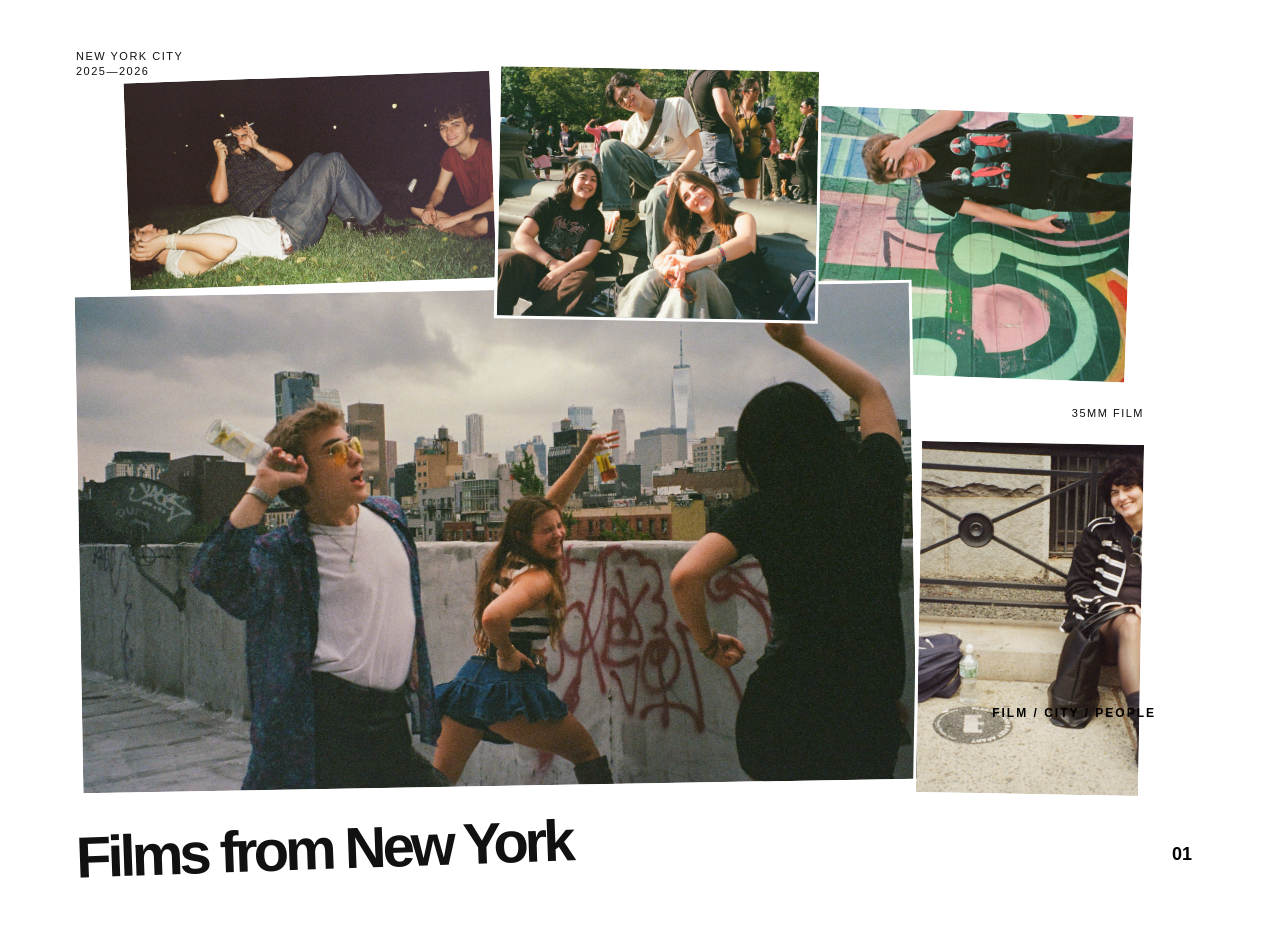
==== index.html @ 9c6ec29b "Initial commit" ====
<!DOCTYPE html>
<html lang="en">
<head>
     <title>Film Photography Collage</title>

    <link rel="stylesheet" href="style.css">
</head>

<body>

    <main class="page1">
        <section class="collage">

            <h1> Films from New York </h1>
            <div class="photo photo1">
                <img src="photo1.jpg" alt="Photo 1">
            </div>

            <div class="photo photo2">
                <img src="photo2.jpg" alt="Photo 2">
            </div>  

            <div class="photo photo3">
                <img src="photo3.jpg" alt="Photo 3">
            </div>  

            <div class="photo photo4">
                <img src="photo4.jpg" alt="Photo 4">
            </div>  

            <div class="photo photo5">
                <img src="photo5.jpg" alt="Photo 5">
            </div>

             <div class="small-text text1">
                NEW YORK CITY<br>
                2025—2026
            </div>

            <div class="small-text text2">
                35MM FILM
            </div>

            <div class="page-number">
                01
            </div>

            <div class="caption">
                FILM / CITY / PEOPLE
            </div>

        </section>

    </main>

</body>
</html>
---- style.css ----
* {
    box-sizing: border-box;
}

body {
    margin: 0;
    background: white;
    font-family: Arial, Helvetica, sans-serif;
}



.page1 {
    width: 100%;
    min-height: 100vh;
    padding: 40px;
}


.collage {
    position: relative;

    width: 100%;
    max-width: 1200px;
    height: 850px;

    margin: 0 auto;

    background: white;

    overflow: hidden;
}


h1 {
    position: absolute;

    left: 3%;
    bottom: 1%;

    margin: 0;

    z-index: 20;

    font-size: 58px;
    font-weight: bold;

    letter-spacing: -4px;

    color: #111;

    transform: rotate(-2deg);
}



.photo {
    position: absolute;

    overflow: hidden;

    border: 3px solid white;

    z-index: 2;

    background: white;
}


.photo img {
    width: 100%;
    height: 100%;

    object-fit: cover;

    display: block;
}



.photo4 {
    left: 3%;
    top: 29%;

    width: 70%;
    height: 59%;

    z-index: 4;

    transform: rotate(-1deg);
}



.photo1 {
    left: 7%;
    top: 4%;

    width: 31%;
    height: 25%;

    z-index: 3;

    transform: rotate(-2deg);
}



.photo2 {
    left: 38%;
    top: 3%;

    width: 27%;
    height: 30%;

    z-index: 5;

    transform: rotate(1deg);
}



.photo3 {
    left: 64%;
    top: 8%;

    width: 27%;
    height: 32%;

    z-index: 3;

    transform: rotate(2deg);
}



.photo5 {
    right: 8%;
    top: 47%;

    width: 19%;
    height: 42%;

    z-index: 6;

    transform: rotate(1deg);
}



.small-text {
    position: absolute;

    z-index: 15;

    font-size: 11px;

    line-height: 1.4;

    letter-spacing: 1.5px;

    color: #111;
}


.text1 {
    left: 3%;
    top: 1%;

    width: 150px;
}


.text2 {
    right: 8%;
    top: 43%;
}


.caption {
    position: absolute;

    right: 7%;
    bottom: 20%;

    z-index: 15;

    font-size: 12px;

    font-weight: bold;

    letter-spacing: 2px;
}


.page-number {
    position: absolute;

    right: 4%;
    bottom: 3%;

    z-index: 20;

    font-size: 18px;
    font-weight: bold;
}

/* hover */

.photo img {
    transition: transform 0.01s ease;
}

.photo:hover img {
    transform: scale(1.1);
}
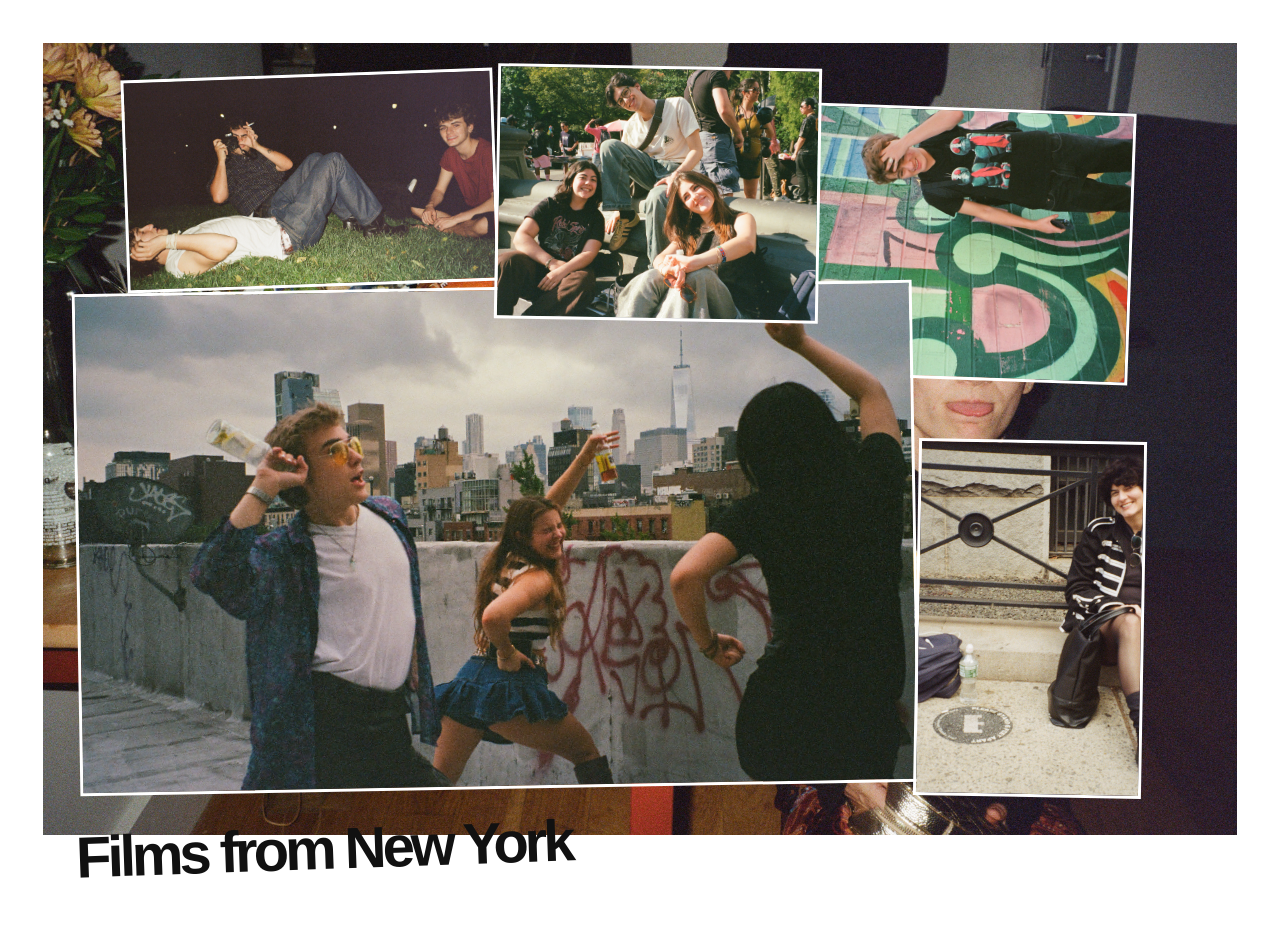
==== commit dd51bfef: "Added photos to html and added a 10th photo to the folder" ====
--- a/index.html
+++ b/index.html
@@ -32,6 +32,26 @@
                 <img src="photo5.jpg" alt="Photo 5">
             </div>
 
+            <div class="photo photo6">
+                <img src="photo6.jpg" 
+            </div>
+
+            <div class="photo photo7">
+                <img src="photo7.jpg"
+            </div>
+
+            <div class="photo photo8">
+                <img src="photo8.jpg"
+            </div>
+
+            <div class="photo photo9">
+                <img src="photo9.jpg"
+            </div>
+
+            <div class="photo photo10">
+                <img src="photo10.jpg"
+            </div>
+
              <div class="small-text text1">
                 NEW YORK CITY<br>
                 2025—2026
--- a/style.css
+++ b/style.css
@@ -147,7 +147,6 @@
 }
 
 
-
 .small-text {
     position: absolute;
 
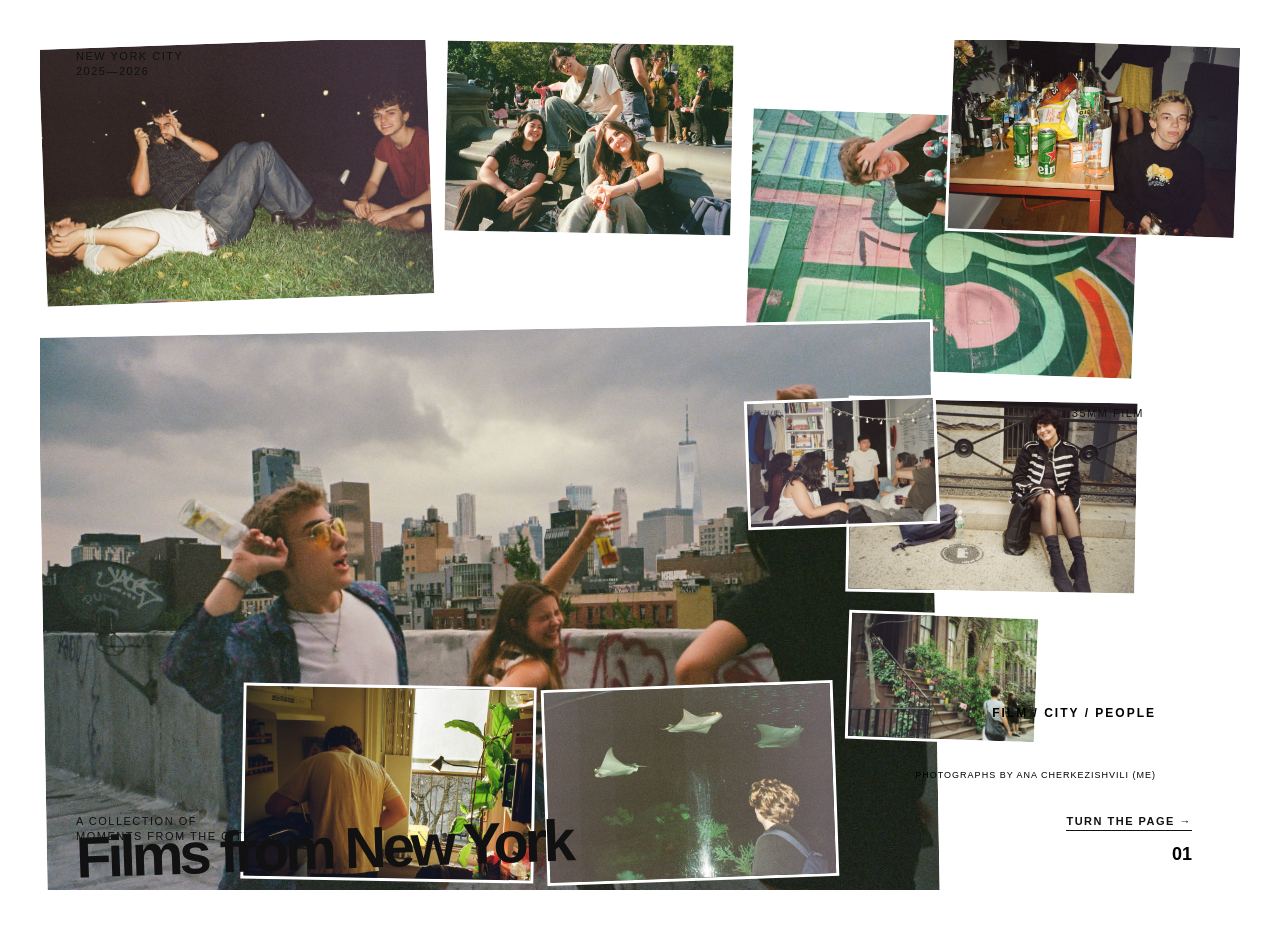
==== commit e56ffb57: "updating css and html files" ====
--- a/index.html
+++ b/index.html
@@ -13,43 +13,43 @@
 
             <h1> Films from New York </h1>
             <div class="photo photo1">
-                <img src="photo1.jpg" alt="Photo 1">
+                <img src="photo1.jpg" alt="Photo 1 From New York">
             </div>
 
             <div class="photo photo2">
-                <img src="photo2.jpg" alt="Photo 2">
+                <img src="photo2.jpg" alt="Photo 2 From New York">
             </div>  
 
             <div class="photo photo3">
-                <img src="photo3.jpg" alt="Photo 3">
+                <img src="photo3.jpg" alt="Photo 3 From New York">
             </div>  
 
             <div class="photo photo4">
-                <img src="photo4.jpg" alt="Photo 4">
+                <img src="photo4.jpg" alt="Photo 4 From New York">
             </div>  
 
             <div class="photo photo5">
-                <img src="photo5.jpg" alt="Photo 5">
+                <img src="photo5.jpg" alt="Photo 5 From New York">
             </div>
 
             <div class="photo photo6">
-                <img src="photo6.jpg" 
+                <img src="photo6.jpg" alt="Photo 6 From New York">
             </div>
 
             <div class="photo photo7">
-                <img src="photo7.jpg"
+                <img src="photo7.jpg" alt="Photo 7 From New York">
             </div>
 
             <div class="photo photo8">
-                <img src="photo8.jpg"
+                <img src="photo8.jpg" alt="Photo 8 From New York">
             </div>
 
             <div class="photo photo9">
-                <img src="photo9.jpg"
+                <img src="photo9.jpg" alt="Photo 9 From New York">
             </div>
 
             <div class="photo photo10">
-                <img src="photo10.jpg"
+                <img src="photo10.jpg" alt="Photo 10 From New York">
             </div>
 
              <div class="small-text text1">
@@ -61,13 +61,26 @@
                 35MM FILM
             </div>
 
-            <div class="page-number">
-                01
+            <div class="small-text text3">
+                A COLLECTION OF<br>
+                MOMENTS FROM THE CITY
             </div>
 
             <div class="caption">
                 FILM / CITY / PEOPLE
             </div>
+
+            <div class="credit">
+                PHOTOGRAPHS BY ANA CHERKEZISHVILI (ME)
+            </div>
+
+            <div class="page-number">
+                01
+            </div>
+
+            <a href="page2.html" class="next-page">
+                TURN THE PAGE →
+            </a>
 
         </section>
 
--- a/style.css
+++ b/style.css
@@ -28,6 +28,13 @@
 
     background: white;
 
+    display: grid;
+
+    grid-template-columns: repeat(12, 1fr);
+    grid-template-rows: repeat(12, 1fr);
+
+    gap: 10px;
+
     overflow: hidden;
 }
 
@@ -74,16 +81,17 @@
     object-fit: cover;
 
     display: block;
-}
-
-
-
+    
+    transition: transform 0.3s ease;
+}
+
+
+/* photo positions */
+
+/* main photo in the back*/ 
 .photo4 {
-    left: 3%;
-    top: 29%;
-
-    width: 70%;
-    height: 59%;
+    grid-column: 1 / span 9;
+    grid-row: 5 / span 12;
 
     z-index: 4;
 
@@ -93,11 +101,8 @@
 
 
 .photo1 {
-    left: 7%;
-    top: 4%;
-
-    width: 31%;
-    height: 25%;
+    grid-column: 1 / 5;
+    grid-row: 1 / 5;
 
     z-index: 3;
 
@@ -107,11 +112,8 @@
 
 
 .photo2 {
-    left: 38%;
-    top: 3%;
-
-    width: 27%;
-    height: 30%;
+    grid-column: 5 / 8;
+    grid-row: 1 / 5;
 
     z-index: 5;
 
@@ -121,11 +123,8 @@
 
 
 .photo3 {
-    left: 64%;
-    top: 8%;
-
-    width: 27%;
-    height: 32%;
+    grid-column: 8 / 12;
+    grid-row: 2 / 6;
 
     z-index: 3;
 
@@ -135,13 +134,55 @@
 
 
 .photo5 {
-    right: 8%;
-    top: 47%;
-
-    width: 19%;
-    height: 42%;
+    grid-column: 9 / 12;
+    grid-row: 6 / 12;
 
     z-index: 6;
+
+    transform: rotate(1deg);
+}
+
+.photo6 {
+    grid-column: 10 / 13;
+    grid-row: 1 / 3;
+
+    z-index: 7;
+
+    transform: rotate(2deg);
+}
+
+.photo7 {
+    grid-column: 8 / 10;
+    grid-row: 6 / 9;
+
+    z-index: 7;
+
+    transform: rotate(-2deg);
+}
+
+.photo8 {
+    grid-column: 9 / 11;
+    grid-row: 9 / 12;
+
+    z-index: 8;
+
+    transform: rotate(2deg);
+}
+
+.photo9 {
+    grid-column: 6 / 9;
+    grid-row: 10 / 13;
+
+    z-index: 7;
+
+    transform: rotate(-2deg);
+}
+
+.photo10 {
+    grid-column: 3 / 6;
+    grid-row: 10 / 13;
+
+    z-index: 7;
 
     transform: rotate(1deg);
 }
@@ -175,6 +216,10 @@
     top: 43%;
 }
 
+.text3 {
+    left: 3%;
+    top: 91%;
+}
 
 .caption {
     position: absolute;
@@ -191,6 +236,18 @@
     letter-spacing: 2px;
 }
 
+.credit {
+    position: absolute;
+
+    right: 7%;
+    bottom: 13%;
+
+    z-index: 15;
+
+    font-size: 9px;
+
+    letter-spacing: 1px;
+}
 
 .page-number {
     position: absolute;
@@ -204,13 +261,43 @@
     font-weight: bold;
 }
 
-/* hover */
+.next-page {
+    position: absolute;
+
+    right: 4%;
+    bottom: 7%;
+
+    z-index: 20;
+
+    color: #111;
+
+    text-decoration: none;
+
+    font-size: 11px;
+
+    font-weight: bold;
+
+    letter-spacing: 1.5px;
+
+    border-bottom: 1px solid #111;
+
+    padding-bottom: 3px;
+
+    transition: color 0.2s ease, border-color 0.2s ease;
+}
+
+.next-page:hover {
+    letter-spacing: 3px;
+}
+
+
+/* hover over photos*/
 
 .photo img {
     transition: transform 0.01s ease;
 }
 
 .photo:hover img {
-    transform: scale(1.1);
-}
-
+    transform: scale(1.08);
+}
+
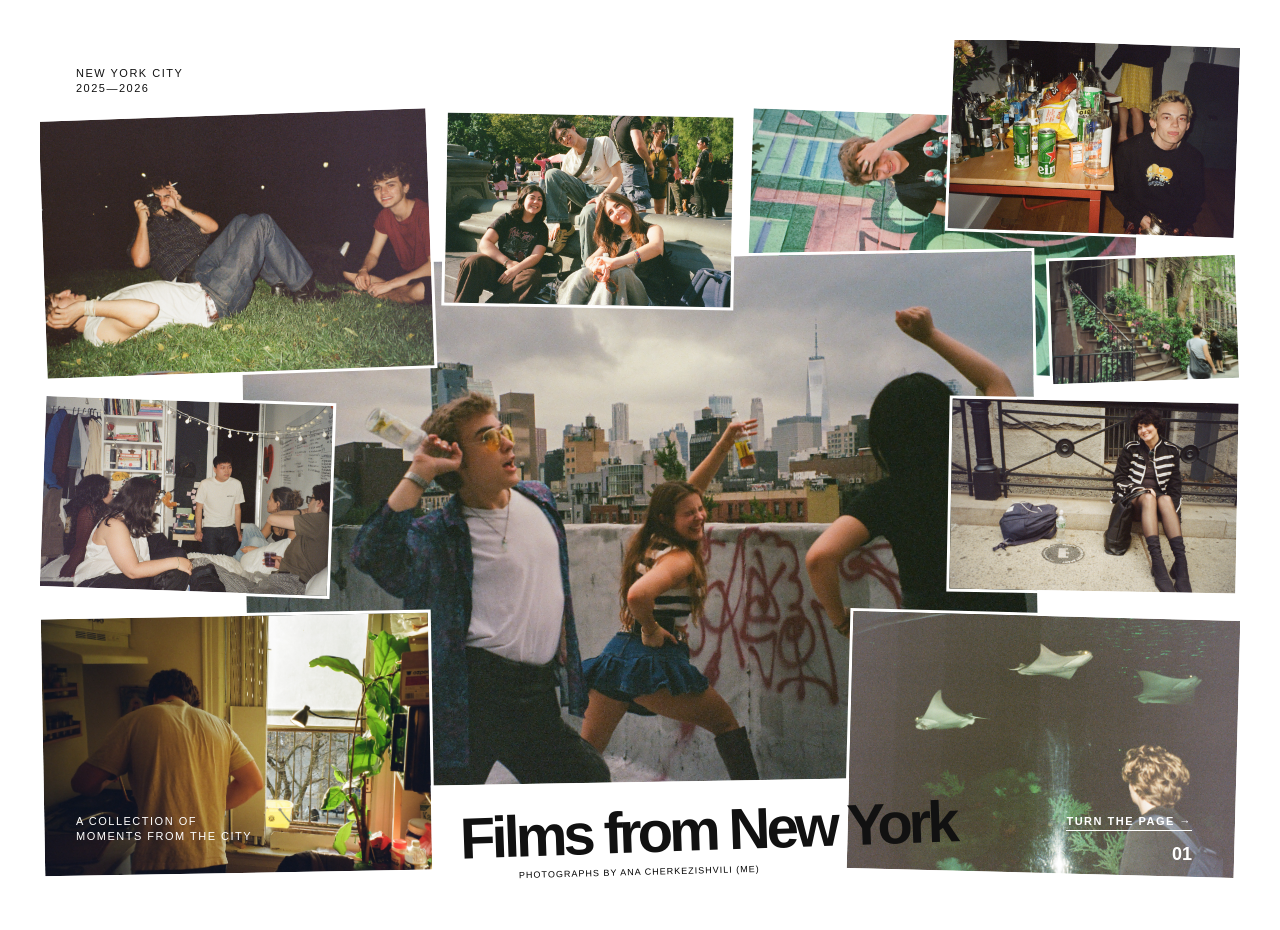
==== commit 49da105e: "updated" ====
--- a/index.html
+++ b/index.html
@@ -58,16 +58,8 @@
             </div>
 
             <div class="small-text text2">
-                35MM FILM
-            </div>
-
-            <div class="small-text text3">
                 A COLLECTION OF<br>
                 MOMENTS FROM THE CITY
-            </div>
-
-            <div class="caption">
-                FILM / CITY / PEOPLE
             </div>
 
             <div class="credit">
--- a/style.css
+++ b/style.css
@@ -21,7 +21,7 @@
     position: relative;
 
     width: 100%;
-    max-width: 1200px;
+    max-width: 1220px;
     height: 850px;
 
     margin: 0 auto;
@@ -42,10 +42,10 @@
 h1 {
     position: absolute;
 
-    left: 3%;
-    bottom: 1%;
-
-    margin: 0;
+    left: 35%;
+    bottom: 2%;
+
+    margin: 10px 0;
 
     z-index: 20;
 
@@ -90,10 +90,10 @@
 
 /* main photo in the back*/ 
 .photo4 {
-    grid-column: 1 / span 9;
-    grid-row: 5 / span 12;
-
-    z-index: 4;
+    grid-column: 3 / 11;
+    grid-row: 4 / 9;
+
+    z-index: 3;
 
     transform: rotate(-1deg);
 }
@@ -102,9 +102,9 @@
 
 .photo1 {
     grid-column: 1 / 5;
-    grid-row: 1 / 5;
-
-    z-index: 3;
+    grid-row: 2 / 5;
+
+    z-index: 5;
 
     transform: rotate(-2deg);
 }
@@ -113,9 +113,9 @@
 
 .photo2 {
     grid-column: 5 / 8;
-    grid-row: 1 / 5;
-
-    z-index: 5;
+    grid-row: 2/ 6;
+
+    z-index: 4;
 
     transform: rotate(1deg);
 }
@@ -134,17 +134,17 @@
 
 
 .photo5 {
-    grid-column: 9 / 12;
+    grid-column: 10 / 13;
     grid-row: 6 / 12;
 
-    z-index: 6;
+    z-index: 4;
 
     transform: rotate(1deg);
 }
 
 .photo6 {
     grid-column: 10 / 13;
-    grid-row: 1 / 3;
+    grid-row: 3.5 / 6.5;
 
     z-index: 7;
 
@@ -152,39 +152,39 @@
 }
 
 .photo7 {
-    grid-column: 8 / 10;
+    grid-column: 1 / 4;
     grid-row: 6 / 9;
 
     z-index: 7;
 
+    transform: rotate(2deg);
+}
+
+.photo8 {
+    grid-column: 11 / 13;
+    grid-row: 4 / 6;
+
+    z-index: 8;
+
     transform: rotate(-2deg);
 }
 
-.photo8 {
-    grid-column: 9 / 11;
+.photo9 {
+    grid-column: 9 / span 10;
+    grid-row: 9 / span 11;
+
+    z-index: 7;
+
+    transform: rotate(1.5deg);
+}
+
+.photo10 {
+    grid-column: 1 / 5;
     grid-row: 9 / 12;
 
-    z-index: 8;
-
-    transform: rotate(2deg);
-}
-
-.photo9 {
-    grid-column: 6 / 9;
-    grid-row: 10 / 13;
-
     z-index: 7;
 
-    transform: rotate(-2deg);
-}
-
-.photo10 {
-    grid-column: 3 / 6;
-    grid-row: 10 / 13;
-
-    z-index: 7;
-
-    transform: rotate(1deg);
+    transform: rotate(-1deg);
 }
 
 
@@ -205,20 +205,17 @@
 
 .text1 {
     left: 3%;
-    top: 1%;
+    top: 3%;
 
     width: 150px;
 }
 
 
 .text2 {
-    right: 8%;
-    top: 43%;
-}
-
-.text3 {
     left: 3%;
     top: 91%;
+
+    color: white; 
 }
 
 .caption {
@@ -239,14 +236,16 @@
 .credit {
     position: absolute;
 
-    right: 7%;
-    bottom: 13%;
+    right: 40%;
+    bottom: 1.5%;
 
     z-index: 15;
 
     font-size: 9px;
 
     letter-spacing: 1px;
+
+    transform: rotate(-1.5deg);
 }
 
 .page-number {
@@ -259,6 +258,8 @@
 
     font-size: 18px;
     font-weight: bold;
+
+    color: white;
 }
 
 .next-page {
@@ -269,7 +270,7 @@
 
     z-index: 20;
 
-    color: #111;
+    color: white;
 
     text-decoration: none;
 
@@ -279,7 +280,7 @@
 
     letter-spacing: 1.5px;
 
-    border-bottom: 1px solid #111;
+    border-bottom: 1px solid white;
 
     padding-bottom: 3px;
 
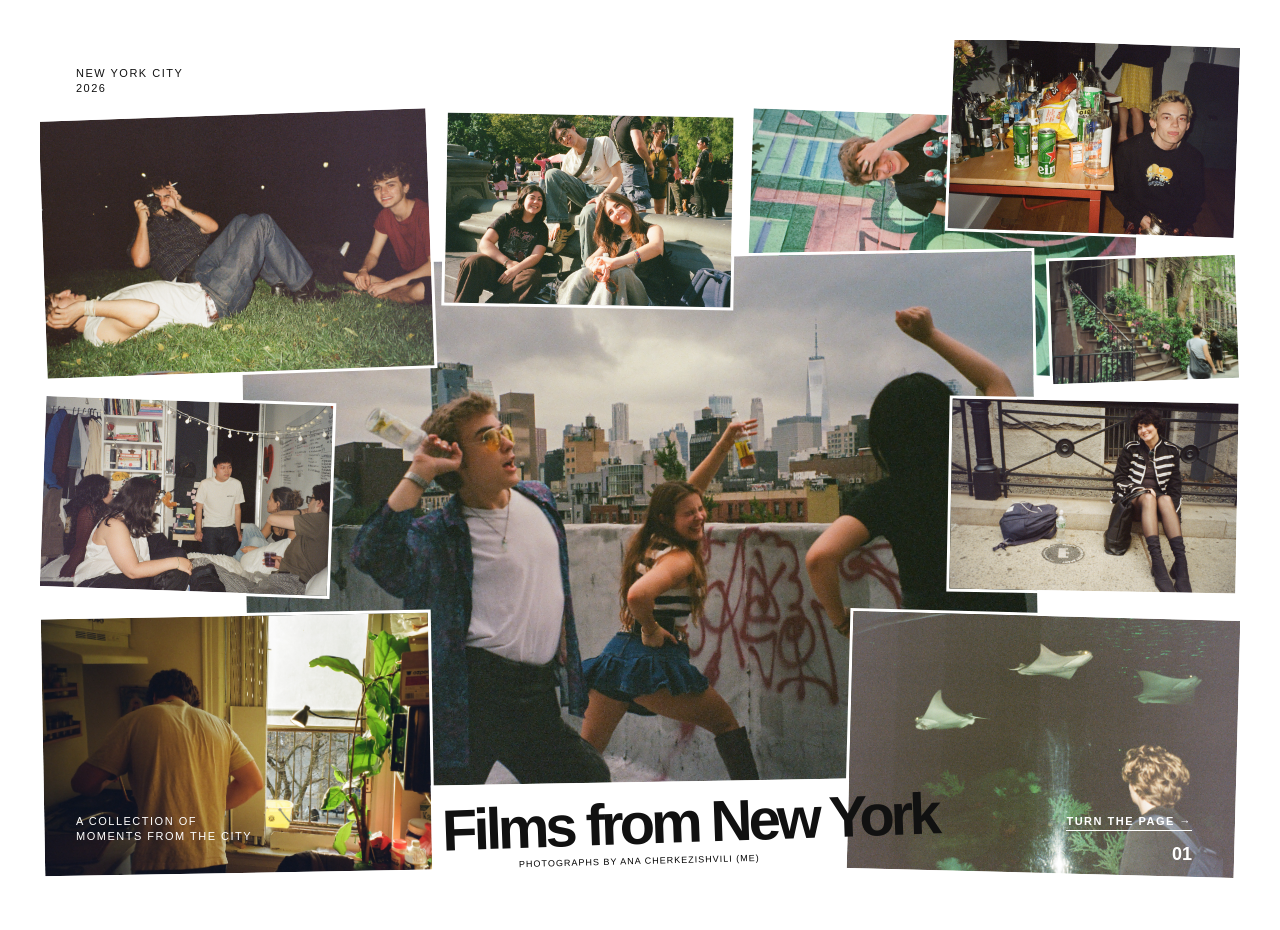
==== commit 1cb73fe3: "DONE" ====
--- a/index.html
+++ b/index.html
@@ -54,7 +54,7 @@
 
              <div class="small-text text1">
                 NEW YORK CITY<br>
-                2025—2026
+                2026
             </div>
 
             <div class="small-text text2">
--- a/style.css
+++ b/style.css
@@ -42,8 +42,8 @@
 h1 {
     position: absolute;
 
-    left: 35%;
-    bottom: 2%;
+    left: 33.5%;
+    bottom: 3%;
 
     margin: 10px 0;
 
@@ -237,7 +237,7 @@
     position: absolute;
 
     right: 40%;
-    bottom: 1.5%;
+    bottom: 2.8%;
 
     z-index: 15;
 
